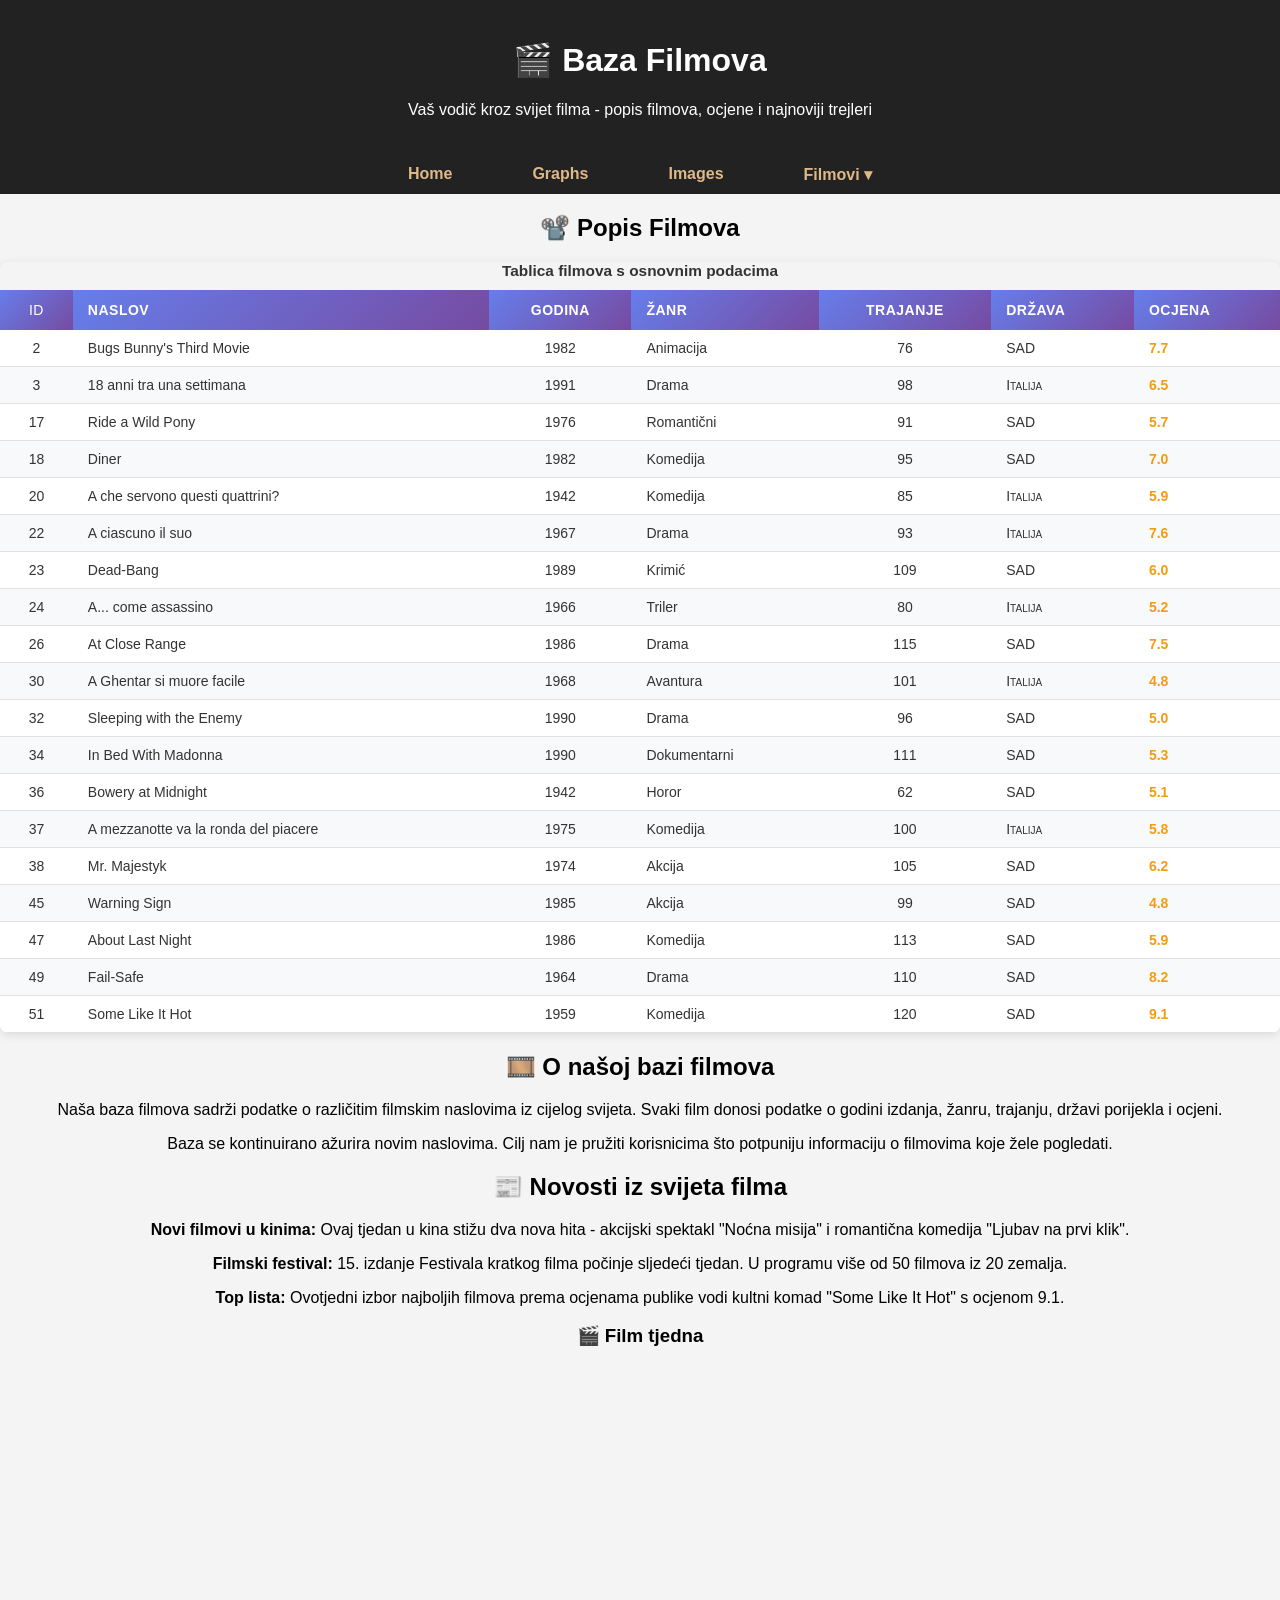
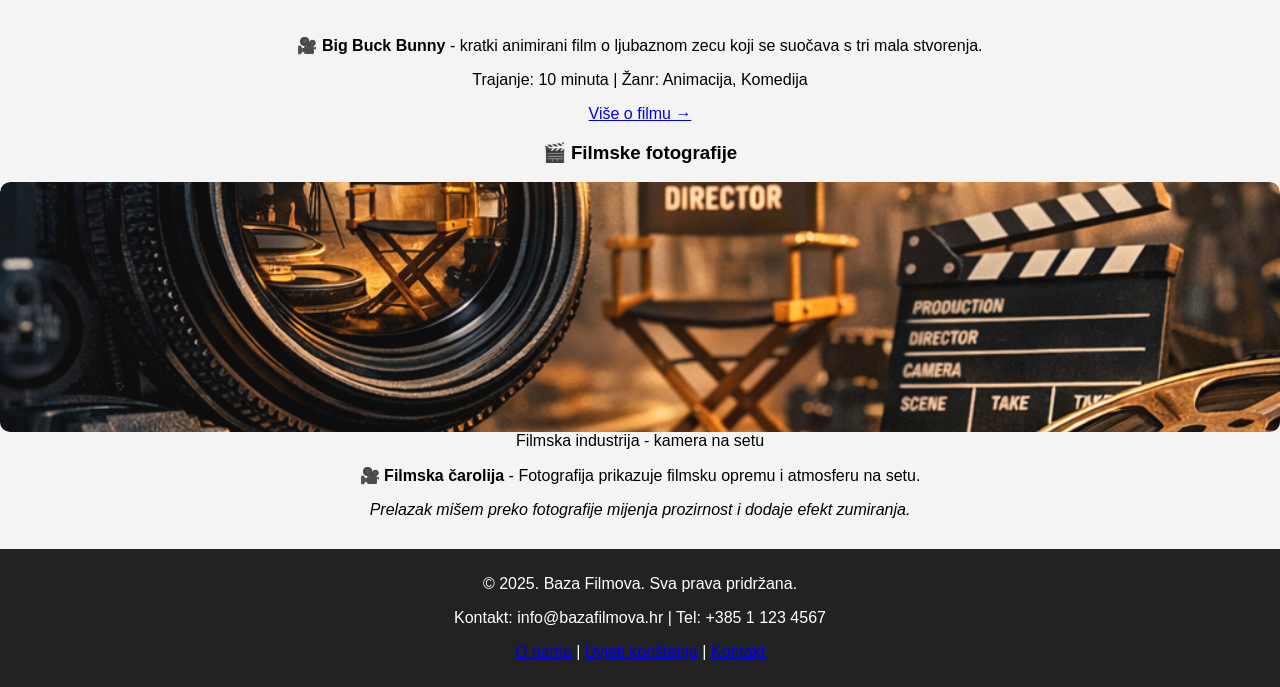
==== index.html @ add364a5 "Add files via upload" ====
<!DOCTYPE html>
<html lang="hr">
<head>
    <meta charset="UTF-8">
    <meta name="viewport" content="width=device-width, initial-scale=1.0">
    
    <!-- SEO: opis stranice za tražilice -->
    <meta name="description" content="Baza filmova - pregledajte popis filmova, najnovije trejlere i informacije o omiljenim naslovima. Ocjene, žanrovi i godina izdanja.">
    
    <!-- SEO: ključne riječi vezane uz filmove -->
    <meta name="keywords" content="filmovi, baza filmova, kino, trejleri, najbolji filmovi, ocjene filmova, filmska baza">
    
    <!-- SEO: autor stranice -->
    <meta name="author" content="Web Programiranje">
    
    <!-- SEO: robots - indeksiraj i prati linkove -->
    <meta name="robots" content="index, follow">
    
    <link rel="stylesheet" href="styles/style.css">
    <title>Baza Filmova | Popis i Trejleri</title>
</head>
<body>
    <header>
        <h1>🎬 Baza Filmova</h1>
        <p>Vaš vodič kroz svijet filma - popis filmova, ocjene i najnoviji trejleri</p>
    </header>

    <nav aria-label="Primarna navigacija">
        <ul class="nav-menu">
            <li><a href="index.html">Home</a></li>
			<li><a href="pages/grafikon.html">Graphs</a></li>
			<li><a href="pages/slike.html">Images</a></li>
            
            <!-- Padajući izbornik -->
            <li class="dropdown">
                <a href="#" class="dropdown-toggle">Filmovi ▾</a>
                <ul class="dropdown-menu">
                    <li><a href="#">Svi filmovi</a></li>
                    <li><a href="#">Akcija</a></li>
                    <li><a href="#">Komedija</a></li>
                    <li><a href="#">Drama</a></li>
                    <li><a href="#">Horor</a></li>
                    <li><a href="#">Animacija</a></li>
                </ul>
            </li>
        </ul>
    </nav>

    <main>
        <!-- Sekcija s popisom filmova -->
        <section aria-labelledby="filmovi">
            <h2 id="filmovi">📽️ Popis Filmova</h2>
            <div class="table-container">
                <table>
                    <caption>Tablica filmova s osnovnim podacima</caption>
                    <thead>
                        <tr>
                            <th>ID</th>
                            <th>Naslov</th>
                            <th>Godina</th>
                            <th>Žanr</th>
                            <th>Trajanje</th>
                            <th>Država</th>
                            <th>Ocjena</th>
                        </tr>
                    </thead>
                    <tbody>
                        <tr><td>2</td><td>Bugs Bunny's Third Movie</td><td>1982</td><td>Animacija</td><td>76</td><td>SAD</td><td>7.7</td></tr>
                        <tr><td>3</td><td>18 anni tra una settimana</td><td>1991</td><td>Drama</td><td>98</td><td>Italija</td><td>6.5</td></tr>
                        <tr><td>17</td><td>Ride a Wild Pony</td><td>1976</td><td>Romantični</td><td>91</td><td>SAD</td><td>5.7</td></tr>
                        <tr><td>18</td><td>Diner</td><td>1982</td><td>Komedija</td><td>95</td><td>SAD</td><td>7.0</td></tr>
                        <tr><td>20</td><td>A che servono questi quattrini?</td><td>1942</td><td>Komedija</td><td>85</td><td>Italija</td><td>5.9</td></tr>
                        <tr><td>22</td><td>A ciascuno il suo</td><td>1967</td><td>Drama</td><td>93</td><td>Italija</td><td>7.6</td></tr>
                        <tr><td>23</td><td>Dead-Bang</td><td>1989</td><td>Krimić</td><td>109</td><td>SAD</td><td>6.0</td></tr>
                        <tr><td>24</td><td>A... come assassino</td><td>1966</td><td>Triler</td><td>80</td><td>Italija</td><td>5.2</td></tr>
                        <tr><td>26</td><td>At Close Range</td><td>1986</td><td>Drama</td><td>115</td><td>SAD</td><td>7.5</td></tr>
                        <tr><td>30</td><td>A Ghentar si muore facile</td><td>1968</td><td>Avantura</td><td>101</td><td>Italija</td><td>4.8</td></tr>
                        <tr><td>32</td><td>Sleeping with the Enemy</td><td>1990</td><td>Drama</td><td>96</td><td>SAD</td><td>5.0</td></tr>
                        <tr><td>34</td><td>In Bed With Madonna</td><td>1990</td><td>Dokumentarni</td><td>111</td><td>SAD</td><td>5.3</td></tr>
                        <tr><td>36</td><td>Bowery at Midnight</td><td>1942</td><td>Horor</td><td>62</td><td>SAD</td><td>5.1</td></tr>
                        <tr><td>37</td><td>A mezzanotte va la ronda del piacere</td><td>1975</td><td>Komedija</td><td>100</td><td>Italija</td><td>5.8</td></tr>
                        <tr><td>38</td><td>Mr. Majestyk</td><td>1974</td><td>Akcija</td><td>105</td><td>SAD</td><td>6.2</td></tr>
                        <tr><td>45</td><td>Warning Sign</td><td>1985</td><td>Akcija</td><td>99</td><td>SAD</td><td>4.8</td></tr>
                        <tr><td>47</td><td>About Last Night</td><td>1986</td><td>Komedija</td><td>113</td><td>SAD</td><td>5.9</td></tr>
                        <tr><td>49</td><td>Fail-Safe</td><td>1964</td><td>Drama</td><td>110</td><td>SAD</td><td>8.2</td></tr>
                        <tr><td>51</td><td>Some Like It Hot</td><td>1959</td><td>Komedija</td><td>120</td><td>SAD</td><td>9.1</td></tr>
                    </tbody>
                </table>
            </div>
        </section>

        <!-- Glavna sekcija s opisom baze filmova -->
        <section aria-labelledby="glavna-sekcija">
            <h2 id="glavna-sekcija">🎞️ O našoj bazi filmova</h2>
            <p>Naša baza filmova sadrži podatke o različitim filmskim naslovima iz cijelog svijeta. Svaki film donosi podatke o godini izdanja, žanru, trajanju, državi porijekla i ocjeni.</p>
            <p>Baza se kontinuirano ažurira novim naslovima. Cilj nam je pružiti korisnicima što potpuniju informaciju o filmovima koje žele pogledati.</p>
        </section>

        <!-- Article s novostima iz svijeta filma -->
        <article aria-labelledby="vijesti">
            <h2 id="vijesti">📰 Novosti iz svijeta filma</h2>
            <p><strong>Novi filmovi u kinima:</strong> Ovaj tjedan u kina stižu dva nova hita - akcijski spektakl "Noćna misija" i romantična komedija "Ljubav na prvi klik".</p>
            <p><strong>Filmski festival:</strong> 15. izdanje Festivala kratkog filma počinje sljedeći tjedan. U programu više od 50 filmova iz 20 zemalja.</p>
            <p><strong>Top lista:</strong> Ovotjedni izbor najboljih filmova prema ocjenama publike vodi kultni komad "Some Like It Hot" s ocjenom 9.1.</p>
        </article>

        <!-- Aside s filmom tjedna -->
        <aside aria-label="Film tjedna">
            <h3>🎬 Film tjedna</h3>
            <div class="video-container">
                <iframe 
                    width="100%" 
                    height="250" 
                    src="https://www.youtube.com/embed/YE7VzlLtp-4" 
                    title="Big Buck Bunny - kratki animirani film" 
                    frameborder="0" 
                    allow="accelerometer; autoplay; clipboard-write; encrypted-media; gyroscope; picture-in-picture; web-share" 
                    referrerpolicy="strict-origin-when-cross-origin" 
                    allowfullscreen>
                </iframe>
            </div>
            <p><strong>🎥 Big Buck Bunny</strong> - kratki animirani film o ljubaznom zecu koji se suočava s tri mala stvorenja.</p>
            <p>Trajanje: 10 minuta | Žanr: Animacija, Komedija</p>
            <p><a href="#">Više o filmu →</a></p>
        </aside>
        <!-- Aside s fotografijama koje se mijenjaju ovisno o veličini ekrana -->
        <aside aria-label="Galerija filmova">
            <h3>🎬 Filmske fotografije</h3>
    
            <figure class="film-figure">
                <div class="film-image-container" 
                    role="img" 
                    aria-label="Filmska kamera i oprema"
                    aria-describedby="image-description"></div>
                <figcaption id="image-description">
                    Filmska industrija - kamera na setu
                </figcaption>
            </figure>
            
            <p><strong>🎥 Filmska čarolija</strong> - Fotografija prikazuje filmsku opremu i atmosferu na setu.</p>
            <p><em>Prelazak mišem preko fotografije mijenja prozirnost i dodaje efekt zumiranja.</em></p>
        </aside>
    </main>

    <footer>
        <p>&copy; 2025. Baza Filmova. Sva prava pridržana.</p>
        <p>Kontakt: info@bazafilmova.hr | Tel: +385 1 123 4567</p>
        <p><a href="#">O nama</a> | <a href="#">Uvjeti korištenja</a> | <a href="#">Kontakt</a></p>
    </footer>
</body>
</html>
---- styles/style.css ----
/* Opći stilovi */
body {
    font-family: Arial, sans-serif;
    margin: 0;
    padding: 0;
    background-color: #f4f4f4;
    text-align: center;
}

/* Header i navigacija */
header {
    background: #222;
    color: white;
    padding: 20px;
}

.nav-menu {
    display: flex;
    justify-content: center;
    list-style: none;
    padding: 0;
    margin: 0;
}

.nav-menu li {
    margin: 0 15px;
}

.nav-menu a {
    text-decoration: none;
    color: white;
    font-weight: bold;
}

/* Sekcije */
.content {
    padding: 40px;
    max-width: 900px;
    margin: auto;
    background: white;
    margin-top: 20px;
    border-radius: 10px;
    box-shadow: 0px 4px 6px rgba(0, 0, 0, 0.1);
}

/* Flexbox za podatke */
.data-container {
    display: flex;
    justify-content: space-around;
    align-items: center;
    flex-wrap: wrap;
    margin-top: 20px;
}

/* Kružni grafikon - CSS samo */
.pie-chart {
    width: 150px;
    height: 150px;
    border-radius: 50%;
    background: conic-gradient(
        #3498db 0% 40%,  /* Industrija */
        #2ecc71 40% 75%,  /* Kućanstva */
        #f1c40f 75% 100%  /* Transport */
    );
    margin: 0 auto;
}

/* Flexbox analiza sekcija */
.analysis-flex {
    display: flex;
    justify-content: space-around;
    flex-wrap: nowrap; /* wrap */
    gap: 20px;
    margin-top: 20px;
}

.analysis-box {
    background: #e3e3e3;
    padding: 20px;
    border-radius: 8px;
    box-shadow: 0px 2px 4px rgba(0, 0, 0, 0.1);
    flex: 1;
    min-width: 250px;
    max-width: 300px;
}

/* Flexbox za kontakt formu */
.form-flex {
    display: flex;
    flex-direction: column;
    gap: 10px;
    align-items: center;
}

input, button {
    width: 80%;
    padding: 10px;
    border: 1px solid #ccc;
    border-radius: 5px;
}

button {
    background-color: #3498db;
    color: white;
    border: none;
    cursor: pointer;
    width: 50%;
}

button:hover {
    background-color: #2980b9;
}

/* Footer */
footer {
    margin-top: 30px;
    padding: 10px;
    background: #222;
    color: white;
}

/* Responzivnost */
@media (max-width: 768px) {
    .data-container {
        flex-direction: column;
        align-items: center;
    }

    .analysis-flex {
        flex-direction: column;
        align-items: center;
    }

    .nav-menu {
        flex-direction: column;
        text-align: center;
    }

    .form-flex input, .form-flex button {
        width: 100%;
    }
}

/* ==================== STILOVI ZA TABLICU ==================== */

/* Kontejner za tablicu - omogućuje horizontalni scroll na mobitelima */
.table-container {
    overflow-x: auto;
    margin: 20px 0;
    border-radius: 8px;
    box-shadow: 0 2px 10px rgba(0, 0, 0, 0.1);
}

/* Glavni stil za tablicu */
table {
    width: 100%;
    border-collapse: collapse;
    font-size: 14px;
    background-color: white;
    border-radius: 8px;
    overflow: hidden;
}

/* Stil za zaglavlje tablice */
th {
    background: linear-gradient(135deg, #667eea 0%, #764ba2 100%);
    color: white;
    padding: 12px 15px;
    text-align: left;
    font-weight: 600;
    font-size: 14px;
    text-transform: uppercase;
    letter-spacing: 0.5px;
}

/* Stil za ćelije tablice */
td {
    padding: 10px 15px;
    text-align: left;
    border-bottom: 1px solid #e0e0e0;
    color: #333;
}

/* Naizmjenično bojenje redova - poboljšava čitljivost */
tr:nth-child(even) {
    background-color: #f8f9fa;
}

/* Efekt pri prelasku mišem preko reda */
tr:hover {
    background-color: #e3f2fd;
    transition: background-color 0.3s ease;
}

/* Stil za naslov tablice (caption) */
caption {
    font-size: 1.1em;
    font-weight: bold;
    margin-bottom: 10px;
    text-align: center;
    color: #333;
    caption-side: top;
}

/* Posebni stil za ocjene */
td:last-child {
    font-weight: bold;
    color: #f39c12;
}

/* Stil za ID kolonu - centriranje */
td:first-child,
th:first-child {
    text-align: center;
    font-weight: 500;
}

/* Stil za godinu - centriranje */
td:nth-child(3),
th:nth-child(3) {
    text-align: center;
}

/* Stil za trajanje - centriranje */
td:nth-child(5),
th:nth-child(5) {
    text-align: center;
}

/* Stil za državu - mala slova s kapom */
td:nth-child(6) {
    font-variant: small-caps;
}

/* Responzivni stil za tablicu na malim ekranima */
@media (max-width: 768px) {
    .table-container {
        margin: 10px 0;
    }
    
    table {
        font-size: 12px;
    }
    
    th, td {
        padding: 8px 10px;
    }
}

/* Stil za figure i sliku */
.film-figure {
    margin: 0;
    padding: 0;
    overflow: hidden;
    border-radius: 10px;
}

.film-image-container {
    width: 100%;
    height: 250px;
    background-size: cover;
    background-position: center;
    background-repeat: no-repeat;
    transition: all 0.4s ease-in-out;
    opacity: 0.95;
    border-radius: 10px;
}

/* Efekt pri prelasku mišem */
.film-image-container:hover {
    opacity: 1;
    transform: scale(1.03);
    box-shadow: 0 8px 25px rgba(0, 0, 0, 0.3);
    cursor: pointer;
}

/* Desktop verzija (širina >= 769px) */
@media (min-width: 769px) {
    .film-image-container {
        background-image: url('images/filmska_industrija_desktop.png');
    }
}

/* Mobile verzija (širina <= 768px) */
@media (max-width: 768px) {
    .film-image-container {
        background-image: url('images/filmska_industrija_mobile.png');
    }
}

/* Za pristupačnost - fokus */
.film-image-container:focus {
    outline: 2px solid #667eea;
    outline-offset: 2px;
}

/* Stilovi za padajući izbornik */
.nav-menu {
    list-style: none;
    background-color: #222;

    margin: 0;
    padding: 0;
    display: flex;
    justify-content: center;
    gap: 20px;
}

.nav-menu li {
    position: relative;
}

.nav-menu a {
    text-decoration: none;
    color: burlywood;
    font-weight: bold;
    padding: 10px 15px;
    display: block;
    transition: all 0.3s ease;
}

.nav-menu > li > a:hover {
    background-color: #555;
    border-radius: 5px;
}

/* Padajući izbornik - početno skriven */
.dropdown-menu {
    position: absolute;
    top: 100%;
    left: 0;
    background: #333;
    list-style: none;
    margin: 0;
    padding: 0;
    min-width: 180px;
    border-radius: 5px;
    opacity: 0;
    visibility: hidden;
    transform: translateY(-10px);
    transition: all 0.3s ease;
    z-index: 100;
    box-shadow: 0 5px 15px rgba(0, 0, 0, 0.3);
}

.dropdown-menu li {
    margin: 0;
}

.dropdown-menu a {
    padding: 10px 15px;
    color: white;
    white-space: nowrap;
}

.dropdown-menu a:hover {
    background-color: #555;
}

/* Prikaz padajućeg izbornika na hover */
.dropdown:hover .dropdown-menu {
    opacity: 1;
    visibility: visible;
    transform: translateY(0);
}

/* Responzivnost za mobile */
@media (max-width: 768px) {
    .nav-menu {
        flex-direction: column;
        align-items: center;
        gap: 10px;
    }
    
    .dropdown-menu {
        position: static;
        opacity: 1;
        visibility: visible;
        transform: none;
        background: #444;
        margin-top: 5px;
        display: none;
    }
    
    /* Na mobitelu - klikom se otvara (hover ne radi na touch) */
    .dropdown:focus-within .dropdown-menu,
    .dropdown.active .dropdown-menu {
        display: block;
    }
    
    .dropdown-menu a {
        padding-left: 30px;
    }
}

/* Stil za figure i sliku */
.film-figure {
    margin: 0;
    padding: 0;
    overflow: hidden;
    border-radius: 10px;
}

.film-image-container {
    width: 100%;
    height: 250px;
    background-size: cover;
    background-position: center;
    background-repeat: no-repeat;
    transition: all 0.4s ease-in-out;
    opacity: 0.95;
    border-radius: 10px;
}

/* Efekt pri prelasku mišem */
.film-image-container:hover {
    opacity: 1;
    transform: scale(1.03);
    box-shadow: 0 8px 25px rgba(0, 0, 0, 0.3);
    cursor: pointer;
}

/* Desktop verzija (širina >= 769px) */
@media (min-width: 769px) {
    .film-image-container {
        background-image: url('../images/filmska_industrija_desktop.png');
    }
}

/* Mobile verzija (širina <= 768px) */
@media (max-width: 768px) {
    .film-image-container {
        background-image: url('../images/filmska_industrija_mobile.png');
    }
}

/* Za pristupačnost - fokus */
.film-image-container:focus {
    outline: 2px solid #667eea;
    outline-offset: 2px;
}
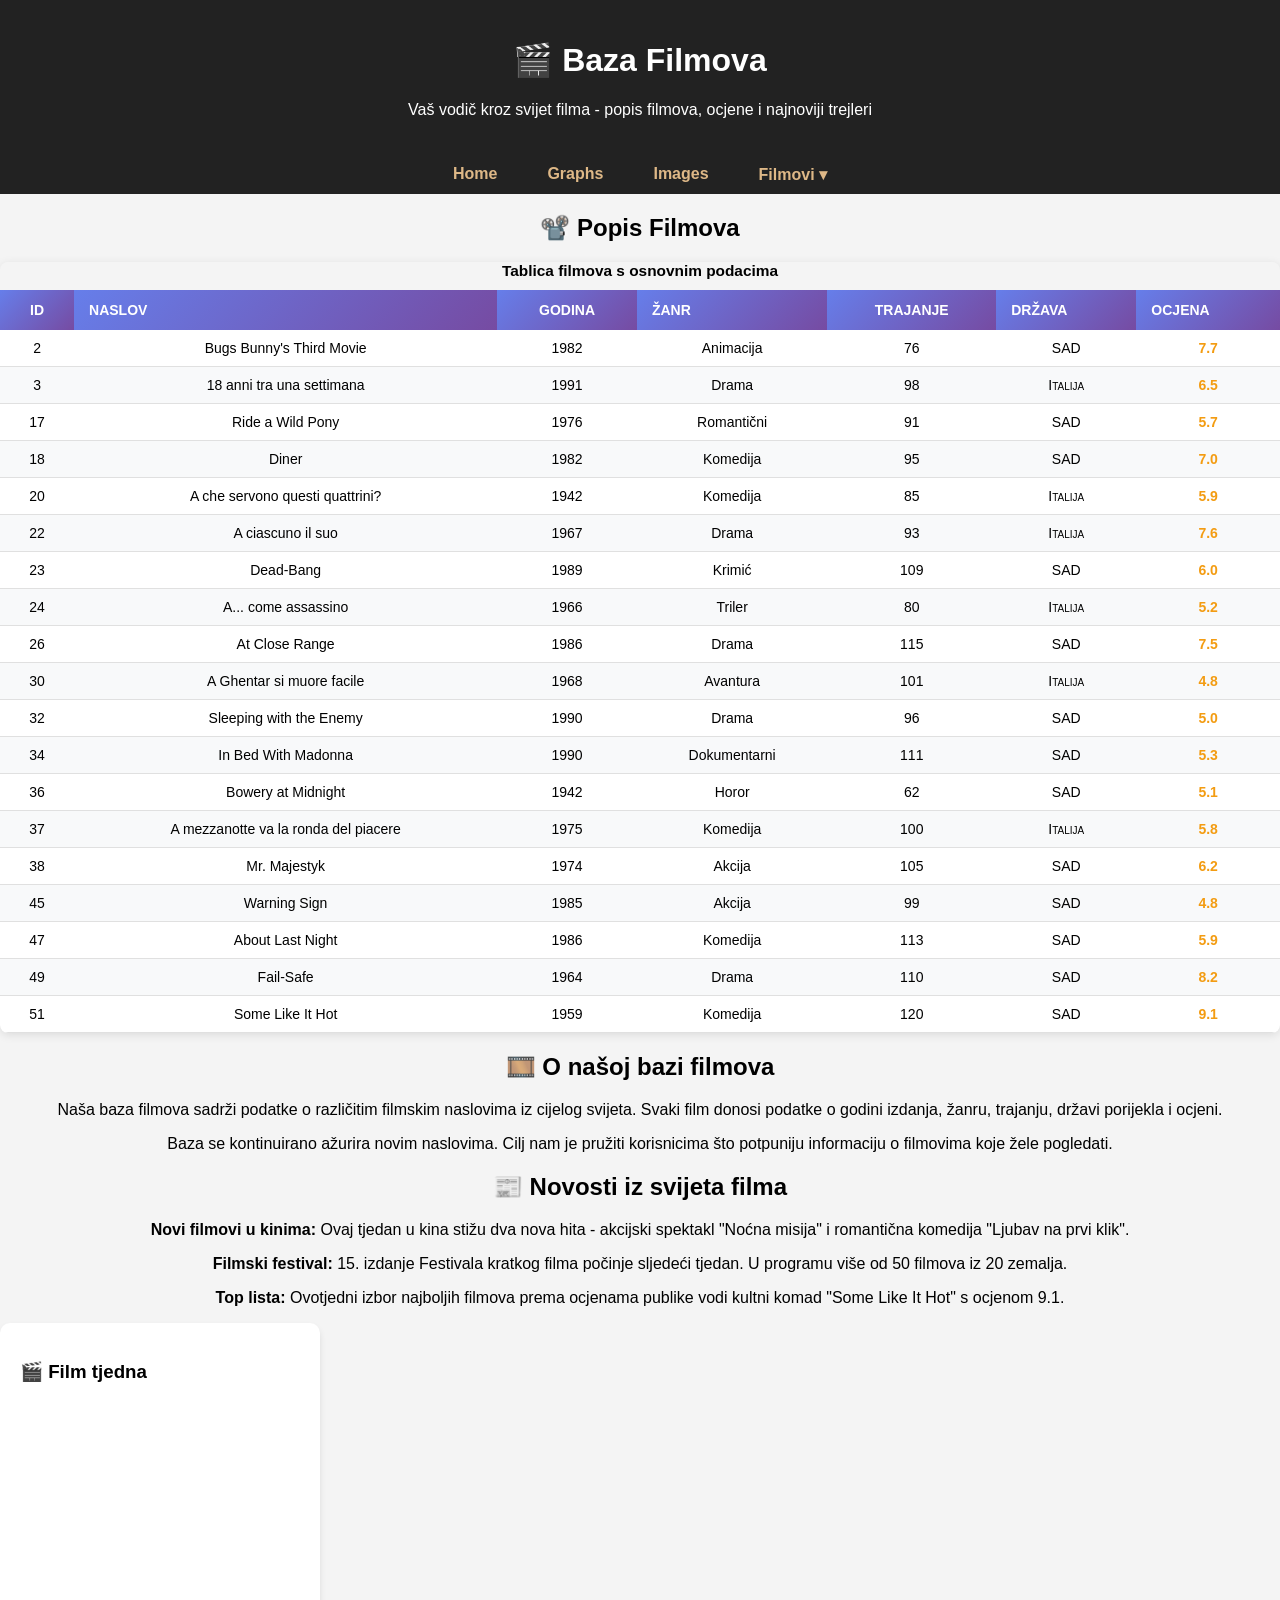
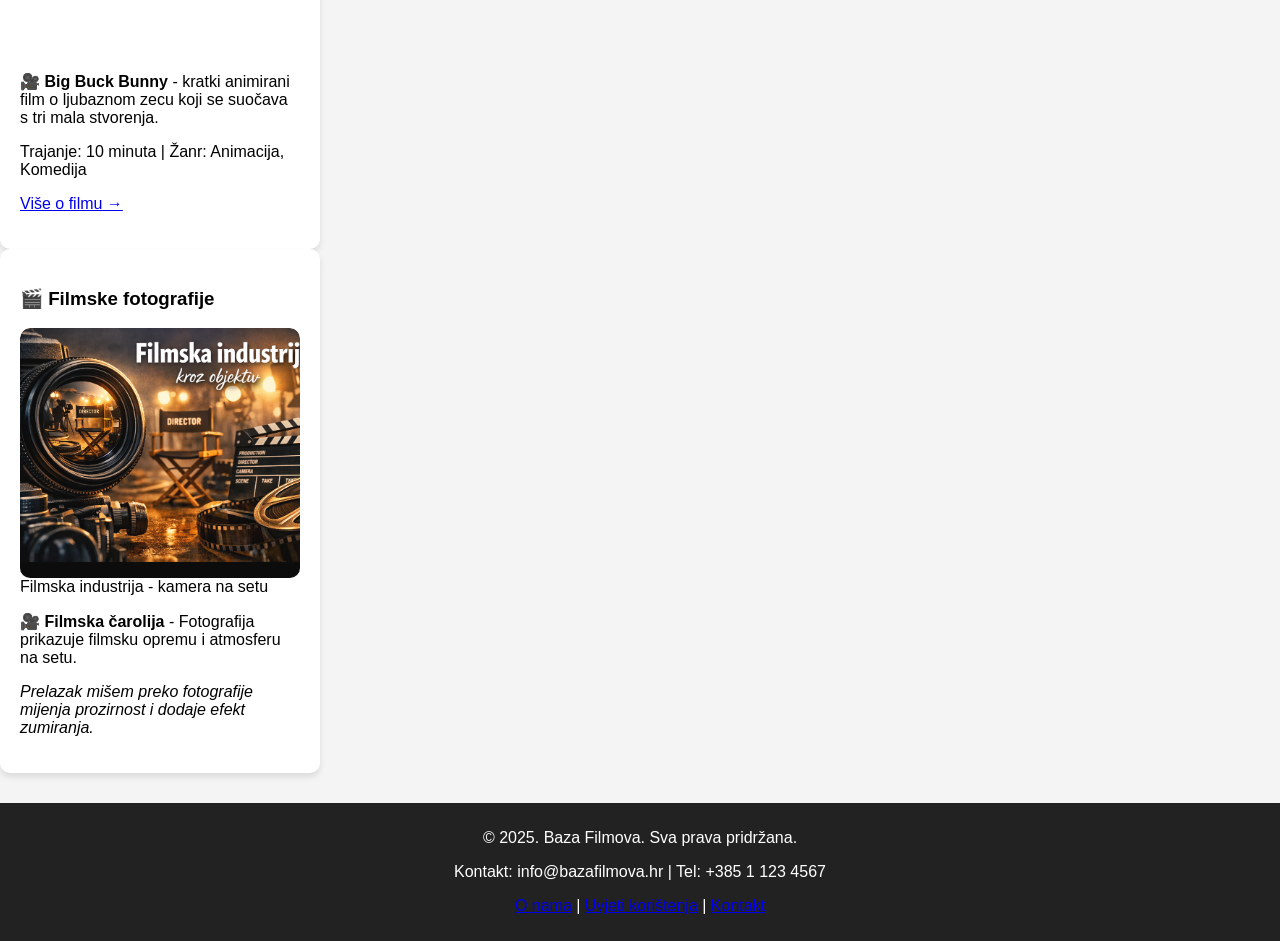
==== commit 5fb8f317: "Update index.html" ====
--- a/index.html
+++ b/index.html
@@ -104,42 +104,44 @@
             <p><strong>Top lista:</strong> Ovotjedni izbor najboljih filmova prema ocjenama publike vodi kultni komad "Some Like It Hot" s ocjenom 9.1.</p>
         </article>
 
-        <!-- Aside s filmom tjedna -->
-        <aside aria-label="Film tjedna">
-            <h3>🎬 Film tjedna</h3>
-            <div class="video-container">
-                <iframe 
-                    width="100%" 
-                    height="250" 
-                    src="https://www.youtube.com/embed/YE7VzlLtp-4" 
-                    title="Big Buck Bunny - kratki animirani film" 
-                    frameborder="0" 
-                    allow="accelerometer; autoplay; clipboard-write; encrypted-media; gyroscope; picture-in-picture; web-share" 
-                    referrerpolicy="strict-origin-when-cross-origin" 
-                    allowfullscreen>
-                </iframe>
-            </div>
-            <p><strong>🎥 Big Buck Bunny</strong> - kratki animirani film o ljubaznom zecu koji se suočava s tri mala stvorenja.</p>
-            <p>Trajanje: 10 minuta | Žanr: Animacija, Komedija</p>
-            <p><a href="#">Više o filmu →</a></p>
+			<div class="sidebars">
+		        <!-- Aside s filmom tjedna -->
+		        <aside aria-label="Film tjedna">
+		            <h3>🎬 Film tjedna</h3>
+		            <div class="video-container">
+		                <iframe 
+		                    width="100%" 
+		                    height="250" 
+		                    src="https://www.youtube.com/embed/YE7VzlLtp-4" 
+		                    title="Big Buck Bunny - kratki animirani film" 
+		                    frameborder="0" 
+		                    allow="accelerometer; autoplay; clipboard-write; encrypted-media; gyroscope; picture-in-picture; web-share" 
+		                    referrerpolicy="strict-origin-when-cross-origin" 
+		                    allowfullscreen>
+		                </iframe>
+		            </div>
+		            <p><strong>🎥 Big Buck Bunny</strong> - kratki animirani film o ljubaznom zecu koji se suočava s tri mala stvorenja.</p>
+		            <p>Trajanje: 10 minuta | Žanr: Animacija, Komedija</p>
+		            <p><a href="#">Više o filmu →</a></p>
+		        </aside>
+		        <!-- Aside s fotografijama koje se mijenjaju ovisno o veličini ekrana -->
+		        <aside aria-label="Galerija filmova">
+		            <h3>🎬 Filmske fotografije</h3>
+		    
+		            <figure class="film-figure">
+		                <div class="film-image-container" 
+		                    role="img" 
+		                    aria-label="Filmska kamera i oprema"
+		                    aria-describedby="image-description"></div>
+		                <figcaption id="image-description">
+		                    Filmska industrija - kamera na setu
+		                </figcaption>
+		            </figure>
+		            
+		            <p><strong>🎥 Filmska čarolija</strong> - Fotografija prikazuje filmsku opremu i atmosferu na setu.</p>
+		            <p><em>Prelazak mišem preko fotografije mijenja prozirnost i dodaje efekt zumiranja.</em></p>
         </aside>
-        <!-- Aside s fotografijama koje se mijenjaju ovisno o veličini ekrana -->
-        <aside aria-label="Galerija filmova">
-            <h3>🎬 Filmske fotografije</h3>
-    
-            <figure class="film-figure">
-                <div class="film-image-container" 
-                    role="img" 
-                    aria-label="Filmska kamera i oprema"
-                    aria-describedby="image-description"></div>
-                <figcaption id="image-description">
-                    Filmska industrija - kamera na setu
-                </figcaption>
-            </figure>
-            
-            <p><strong>🎥 Filmska čarolija</strong> - Fotografija prikazuje filmsku opremu i atmosferu na setu.</p>
-            <p><em>Prelazak mišem preko fotografije mijenja prozirnost i dodaje efekt zumiranja.</em></p>
-        </aside>
+			</div>
     </main>
 
     <footer>
@@ -148,4 +150,4 @@
         <p><a href="#">O nama</a> | <a href="#">Uvjeti korištenja</a> | <a href="#">Kontakt</a></p>
     </footer>
 </body>
-</html>+</html>
--- a/styles/style.css
+++ b/styles/style.css
@@ -15,290 +15,8 @@
 }
 
 .nav-menu {
-    display: flex;
-    justify-content: center;
-    list-style: none;
-    padding: 0;
-    margin: 0;
-}
-
-.nav-menu li {
-    margin: 0 15px;
-}
-
-.nav-menu a {
-    text-decoration: none;
-    color: white;
-    font-weight: bold;
-}
-
-/* Sekcije */
-.content {
-    padding: 40px;
-    max-width: 900px;
-    margin: auto;
-    background: white;
-    margin-top: 20px;
-    border-radius: 10px;
-    box-shadow: 0px 4px 6px rgba(0, 0, 0, 0.1);
-}
-
-/* Flexbox za podatke */
-.data-container {
-    display: flex;
-    justify-content: space-around;
-    align-items: center;
-    flex-wrap: wrap;
-    margin-top: 20px;
-}
-
-/* Kružni grafikon - CSS samo */
-.pie-chart {
-    width: 150px;
-    height: 150px;
-    border-radius: 50%;
-    background: conic-gradient(
-        #3498db 0% 40%,  /* Industrija */
-        #2ecc71 40% 75%,  /* Kućanstva */
-        #f1c40f 75% 100%  /* Transport */
-    );
-    margin: 0 auto;
-}
-
-/* Flexbox analiza sekcija */
-.analysis-flex {
-    display: flex;
-    justify-content: space-around;
-    flex-wrap: nowrap; /* wrap */
-    gap: 20px;
-    margin-top: 20px;
-}
-
-.analysis-box {
-    background: #e3e3e3;
-    padding: 20px;
-    border-radius: 8px;
-    box-shadow: 0px 2px 4px rgba(0, 0, 0, 0.1);
-    flex: 1;
-    min-width: 250px;
-    max-width: 300px;
-}
-
-/* Flexbox za kontakt formu */
-.form-flex {
-    display: flex;
-    flex-direction: column;
-    gap: 10px;
-    align-items: center;
-}
-
-input, button {
-    width: 80%;
-    padding: 10px;
-    border: 1px solid #ccc;
-    border-radius: 5px;
-}
-
-button {
-    background-color: #3498db;
-    color: white;
-    border: none;
-    cursor: pointer;
-    width: 50%;
-}
-
-button:hover {
-    background-color: #2980b9;
-}
-
-/* Footer */
-footer {
-    margin-top: 30px;
-    padding: 10px;
-    background: #222;
-    color: white;
-}
-
-/* Responzivnost */
-@media (max-width: 768px) {
-    .data-container {
-        flex-direction: column;
-        align-items: center;
-    }
-
-    .analysis-flex {
-        flex-direction: column;
-        align-items: center;
-    }
-
-    .nav-menu {
-        flex-direction: column;
-        text-align: center;
-    }
-
-    .form-flex input, .form-flex button {
-        width: 100%;
-    }
-}
-
-/* ==================== STILOVI ZA TABLICU ==================== */
-
-/* Kontejner za tablicu - omogućuje horizontalni scroll na mobitelima */
-.table-container {
-    overflow-x: auto;
-    margin: 20px 0;
-    border-radius: 8px;
-    box-shadow: 0 2px 10px rgba(0, 0, 0, 0.1);
-}
-
-/* Glavni stil za tablicu */
-table {
-    width: 100%;
-    border-collapse: collapse;
-    font-size: 14px;
-    background-color: white;
-    border-radius: 8px;
-    overflow: hidden;
-}
-
-/* Stil za zaglavlje tablice */
-th {
-    background: linear-gradient(135deg, #667eea 0%, #764ba2 100%);
-    color: white;
-    padding: 12px 15px;
-    text-align: left;
-    font-weight: 600;
-    font-size: 14px;
-    text-transform: uppercase;
-    letter-spacing: 0.5px;
-}
-
-/* Stil za ćelije tablice */
-td {
-    padding: 10px 15px;
-    text-align: left;
-    border-bottom: 1px solid #e0e0e0;
-    color: #333;
-}
-
-/* Naizmjenično bojenje redova - poboljšava čitljivost */
-tr:nth-child(even) {
-    background-color: #f8f9fa;
-}
-
-/* Efekt pri prelasku mišem preko reda */
-tr:hover {
-    background-color: #e3f2fd;
-    transition: background-color 0.3s ease;
-}
-
-/* Stil za naslov tablice (caption) */
-caption {
-    font-size: 1.1em;
-    font-weight: bold;
-    margin-bottom: 10px;
-    text-align: center;
-    color: #333;
-    caption-side: top;
-}
-
-/* Posebni stil za ocjene */
-td:last-child {
-    font-weight: bold;
-    color: #f39c12;
-}
-
-/* Stil za ID kolonu - centriranje */
-td:first-child,
-th:first-child {
-    text-align: center;
-    font-weight: 500;
-}
-
-/* Stil za godinu - centriranje */
-td:nth-child(3),
-th:nth-child(3) {
-    text-align: center;
-}
-
-/* Stil za trajanje - centriranje */
-td:nth-child(5),
-th:nth-child(5) {
-    text-align: center;
-}
-
-/* Stil za državu - mala slova s kapom */
-td:nth-child(6) {
-    font-variant: small-caps;
-}
-
-/* Responzivni stil za tablicu na malim ekranima */
-@media (max-width: 768px) {
-    .table-container {
-        margin: 10px 0;
-    }
-    
-    table {
-        font-size: 12px;
-    }
-    
-    th, td {
-        padding: 8px 10px;
-    }
-}
-
-/* Stil za figure i sliku */
-.film-figure {
-    margin: 0;
-    padding: 0;
-    overflow: hidden;
-    border-radius: 10px;
-}
-
-.film-image-container {
-    width: 100%;
-    height: 250px;
-    background-size: cover;
-    background-position: center;
-    background-repeat: no-repeat;
-    transition: all 0.4s ease-in-out;
-    opacity: 0.95;
-    border-radius: 10px;
-}
-
-/* Efekt pri prelasku mišem */
-.film-image-container:hover {
-    opacity: 1;
-    transform: scale(1.03);
-    box-shadow: 0 8px 25px rgba(0, 0, 0, 0.3);
-    cursor: pointer;
-}
-
-/* Desktop verzija (širina >= 769px) */
-@media (min-width: 769px) {
-    .film-image-container {
-        background-image: url('images/filmska_industrija_desktop.png');
-    }
-}
-
-/* Mobile verzija (širina <= 768px) */
-@media (max-width: 768px) {
-    .film-image-container {
-        background-image: url('images/filmska_industrija_mobile.png');
-    }
-}
-
-/* Za pristupačnost - fokus */
-.film-image-container:focus {
-    outline: 2px solid #667eea;
-    outline-offset: 2px;
-}
-
-/* Stilovi za padajući izbornik */
-.nav-menu {
     list-style: none;
     background-color: #222;
-
     margin: 0;
     padding: 0;
     display: flex;
@@ -324,7 +42,7 @@
     border-radius: 5px;
 }
 
-/* Padajući izbornik - početno skriven */
+/* Padajući izbornik */
 .dropdown-menu {
     position: absolute;
     top: 100%;
@@ -343,10 +61,6 @@
     box-shadow: 0 5px 15px rgba(0, 0, 0, 0.3);
 }
 
-.dropdown-menu li {
-    margin: 0;
-}
-
 .dropdown-menu a {
     padding: 10px 15px;
     color: white;
@@ -357,21 +71,249 @@
     background-color: #555;
 }
 
-/* Prikaz padajućeg izbornika na hover */
 .dropdown:hover .dropdown-menu {
     opacity: 1;
     visibility: visible;
     transform: translateY(0);
 }
 
-/* Responzivnost za mobile */
+/* Glavni sadržaj */
+.content {
+    padding: 40px;
+    max-width: 900px;
+    margin: auto;
+    background: white;
+    margin-top: 20px;
+    border-radius: 10px;
+    box-shadow: 0px 4px 6px rgba(0, 0, 0, 0.1);
+}
+
+/* Flex layout za sadržaj + aside */
+.page-layout {
+    display: flex;
+    justify-content: center;
+    align-items: flex-start;
+    gap: 30px;
+    margin-top: 30px;
+}
+
+/* Aside stilovi */
+aside {
+    background: white;
+    padding: 20px;
+    width: 280px;
+    border-radius: 10px;
+    box-shadow: 0px 4px 6px rgba(0, 0, 0, 0.1);
+    text-align: left;
+}
+
+/* Video container */
+.video-container iframe {
+    border-radius: 10px;
+}
+
+/* Flexbox za podatke */
+.data-container {
+    display: flex;
+    justify-content: space-around;
+    align-items: center;
+    flex-wrap: wrap;
+    margin-top: 20px;
+}
+
+/* Kružni grafikon */
+.pie-chart {
+    width: 150px;
+    height: 150px;
+    border-radius: 50%;
+    background: conic-gradient(
+        #3498db 0% 40%,
+        #2ecc71 40% 75%,
+        #f1c40f 75% 100%
+    );
+    margin: 0 auto;
+}
+
+/* Analiza sekcija */
+.analysis-flex {
+    display: flex;
+    justify-content: space-around;
+    flex-wrap: nowrap;
+    gap: 20px;
+    margin-top: 20px;
+}
+
+.analysis-box {
+    background: #e3e3e3;
+    padding: 20px;
+    border-radius: 8px;
+    box-shadow: 0px 2px 4px rgba(0, 0, 0, 0.1);
+    flex: 1;
+    min-width: 250px;
+    max-width: 300px;
+}
+
+/* Kontakt forma */
+.form-flex {
+    display: flex;
+    flex-direction: column;
+    gap: 10px;
+    align-items: center;
+}
+
+input, button {
+    width: 80%;
+    padding: 10px;
+    border: 1px solid #ccc;
+    border-radius: 5px;
+}
+
+button {
+    background-color: #3498db;
+    color: white;
+    border: none;
+    cursor: pointer;
+    width: 50%;
+}
+
+button:hover {
+    background-color: #2980b9;
+}
+
+/* Footer */
+footer {
+    margin-top: 30px;
+    padding: 10px;
+    background: #222;
+    color: white;
+}
+
+/* ==================== TABLICA ==================== */
+
+.table-container {
+    overflow-x: auto;
+    margin: 20px 0;
+    border-radius: 8px;
+    box-shadow: 0 2px 10px rgba(0, 0, 0, 0.1);
+}
+
+table {
+    width: 100%;
+    border-collapse: collapse;
+    font-size: 14px;
+    background-color: white;
+    border-radius: 8px;
+    overflow: hidden;
+}
+
+th {
+    background: linear-gradient(135deg, #667eea 0%, #764ba2 100%);
+    color: white;
+    padding: 12px 15px;
+    text-align: left;
+    font-weight: 600;
+    text-transform: uppercase;
+}
+
+td {
+    padding: 10px 15px;
+    border-bottom: 1px solid #e0e0e0;
+}
+
+tr:nth-child(even) {
+    background-color: #f8f9fa;
+}
+
+tr:hover {
+    background-color: #e3f2fd;
+    transition: background-color 0.3s ease;
+}
+
+caption {
+    font-size: 1.1em;
+    font-weight: bold;
+    margin-bottom: 10px;
+    text-align: center;
+}
+
+td:last-child {
+    font-weight: bold;
+    color: #f39c12;
+}
+
+td:first-child,
+th:first-child {
+    text-align: center;
+}
+
+td:nth-child(3),
+th:nth-child(3),
+td:nth-child(5),
+th:nth-child(5) {
+    text-align: center;
+}
+
+td:nth-child(6) {
+    font-variant: small-caps;
+}
+
+/* ==================== SLIKE ==================== */
+
+.film-figure {
+    margin: 0;
+    padding: 0;
+    overflow: hidden;
+    border-radius: 10px;
+}
+
+.film-image-container {
+    width: 100%;
+    height: 250px;
+    background-size: cover;
+    background-position: center;
+    transition: all 0.4s ease-in-out;
+    opacity: 0.95;
+    border-radius: 10px;
+}
+
+.film-image-container:hover {
+    opacity: 1;
+    transform: scale(1.03);
+    box-shadow: 0 8px 25px rgba(0, 0, 0, 0.3);
+    cursor: pointer;
+}
+
+/* Desktop slika */
+@media (min-width: 769px) {
+    .film-image-container {
+        background-image: url('../images/filmska_industrija_desktop.png');
+    }
+}
+
+/* Mobile slika */
 @media (max-width: 768px) {
+    .film-image-container {
+        background-image: url('../images/filmska_industrija_mobile.png');
+    }
+}
+
+/* Fokus pristupačnost */
+.film-image-container:focus {
+    outline: 2px solid #667eea;
+    outline-offset: 2px;
+}
+
+/* ==================== RESPONZIVNOST ==================== */
+
+@media (max-width: 768px) {
+
+    /* Navigacija */
     .nav-menu {
         flex-direction: column;
         align-items: center;
         gap: 10px;
     }
-    
+
     .dropdown-menu {
         position: static;
         opacity: 1;
@@ -381,61 +323,33 @@
         margin-top: 5px;
         display: none;
     }
-    
-    /* Na mobitelu - klikom se otvara (hover ne radi na touch) */
+
     .dropdown:focus-within .dropdown-menu,
     .dropdown.active .dropdown-menu {
         display: block;
     }
-    
+
     .dropdown-menu a {
         padding-left: 30px;
     }
-}
-
-/* Stil za figure i sliku */
-.film-figure {
-    margin: 0;
-    padding: 0;
-    overflow: hidden;
-    border-radius: 10px;
-}
-
-.film-image-container {
-    width: 100%;
-    height: 250px;
-    background-size: cover;
-    background-position: center;
-    background-repeat: no-repeat;
-    transition: all 0.4s ease-in-out;
-    opacity: 0.95;
-    border-radius: 10px;
-}
-
-/* Efekt pri prelasku mišem */
-.film-image-container:hover {
-    opacity: 1;
-    transform: scale(1.03);
-    box-shadow: 0 8px 25px rgba(0, 0, 0, 0.3);
-    cursor: pointer;
-}
-
-/* Desktop verzija (širina >= 769px) */
-@media (min-width: 769px) {
-    .film-image-container {
-        background-image: url('../images/filmska_industrija_desktop.png');
-    }
-}
-
-/* Mobile verzija (širina <= 768px) */
-@media (max-width: 768px) {
-    .film-image-container {
-        background-image: url('../images/filmska_industrija_mobile.png');
-    }
-}
-
-/* Za pristupačnost - fokus */
-.film-image-container:focus {
-    outline: 2px solid #667eea;
-    outline-offset: 2px;
-}+
+    /* Tablica */
+    table {
+        font-size: 12px;
+    }
+
+    th, td {
+        padding: 8px 10px;
+    }
+
+    /* ASIDE ispod sadržaja */
+    .page-layout {
+        flex-direction: column;
+        align-items: center;
+    }
+
+    aside {
+        width: 100%;
+        max-width: 500px;
+    }
+}
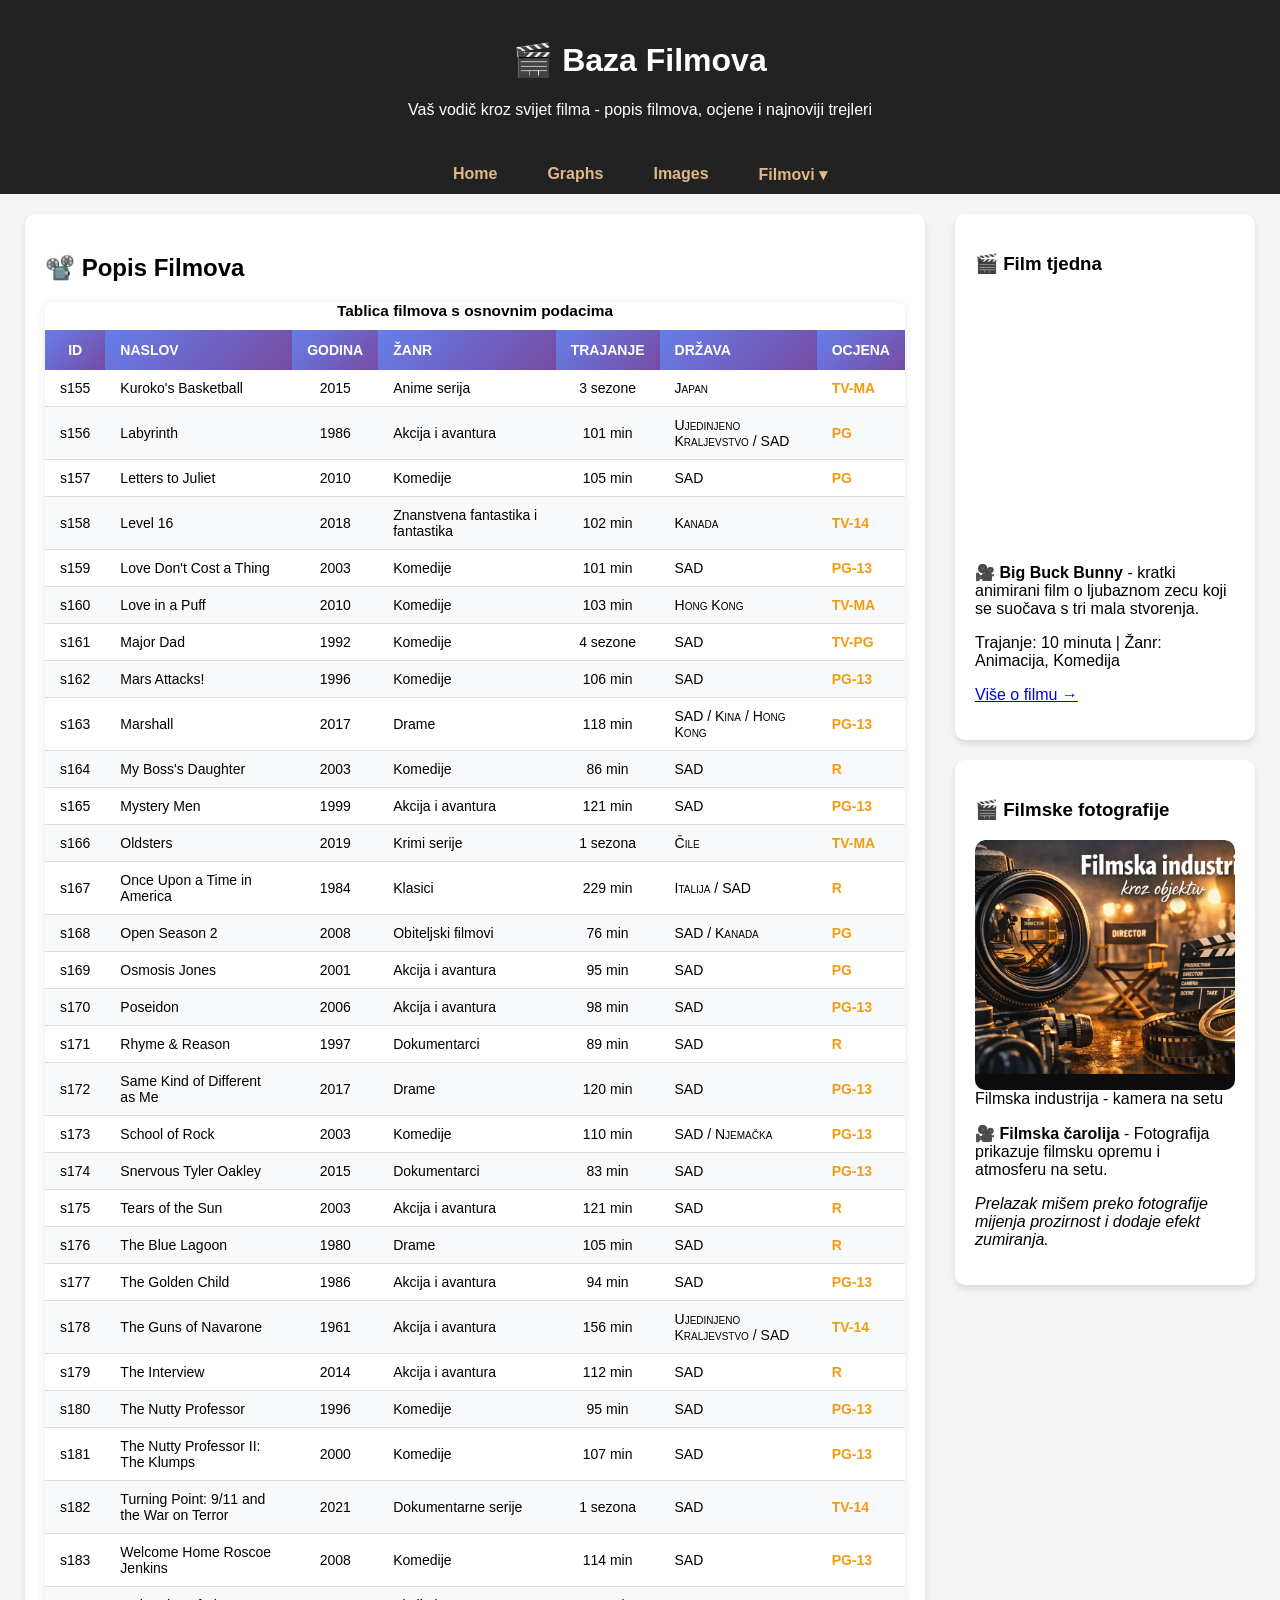
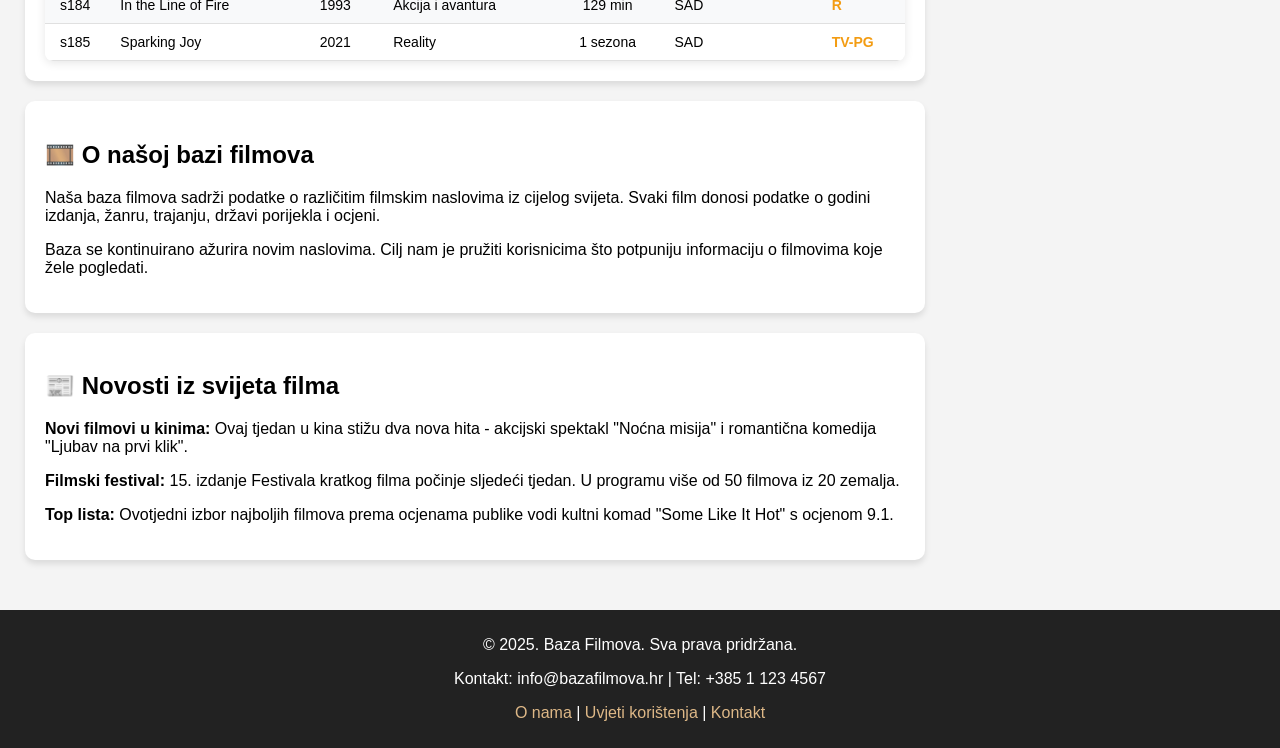
==== commit e1f446f3: "Update index.html" ====
--- a/index.html
+++ b/index.html
@@ -47,63 +47,79 @@
     </nav>
 
     <main>
-        <!-- Sekcija s popisom filmova -->
-        <section aria-labelledby="filmovi">
-            <h2 id="filmovi">📽️ Popis Filmova</h2>
-            <div class="table-container">
-                <table>
-                    <caption>Tablica filmova s osnovnim podacima</caption>
-                    <thead>
-                        <tr>
-                            <th>ID</th>
-                            <th>Naslov</th>
-                            <th>Godina</th>
-                            <th>Žanr</th>
-                            <th>Trajanje</th>
-                            <th>Država</th>
-                            <th>Ocjena</th>
-                        </tr>
-                    </thead>
-                    <tbody>
-                        <tr><td>2</td><td>Bugs Bunny's Third Movie</td><td>1982</td><td>Animacija</td><td>76</td><td>SAD</td><td>7.7</td></tr>
-                        <tr><td>3</td><td>18 anni tra una settimana</td><td>1991</td><td>Drama</td><td>98</td><td>Italija</td><td>6.5</td></tr>
-                        <tr><td>17</td><td>Ride a Wild Pony</td><td>1976</td><td>Romantični</td><td>91</td><td>SAD</td><td>5.7</td></tr>
-                        <tr><td>18</td><td>Diner</td><td>1982</td><td>Komedija</td><td>95</td><td>SAD</td><td>7.0</td></tr>
-                        <tr><td>20</td><td>A che servono questi quattrini?</td><td>1942</td><td>Komedija</td><td>85</td><td>Italija</td><td>5.9</td></tr>
-                        <tr><td>22</td><td>A ciascuno il suo</td><td>1967</td><td>Drama</td><td>93</td><td>Italija</td><td>7.6</td></tr>
-                        <tr><td>23</td><td>Dead-Bang</td><td>1989</td><td>Krimić</td><td>109</td><td>SAD</td><td>6.0</td></tr>
-                        <tr><td>24</td><td>A... come assassino</td><td>1966</td><td>Triler</td><td>80</td><td>Italija</td><td>5.2</td></tr>
-                        <tr><td>26</td><td>At Close Range</td><td>1986</td><td>Drama</td><td>115</td><td>SAD</td><td>7.5</td></tr>
-                        <tr><td>30</td><td>A Ghentar si muore facile</td><td>1968</td><td>Avantura</td><td>101</td><td>Italija</td><td>4.8</td></tr>
-                        <tr><td>32</td><td>Sleeping with the Enemy</td><td>1990</td><td>Drama</td><td>96</td><td>SAD</td><td>5.0</td></tr>
-                        <tr><td>34</td><td>In Bed With Madonna</td><td>1990</td><td>Dokumentarni</td><td>111</td><td>SAD</td><td>5.3</td></tr>
-                        <tr><td>36</td><td>Bowery at Midnight</td><td>1942</td><td>Horor</td><td>62</td><td>SAD</td><td>5.1</td></tr>
-                        <tr><td>37</td><td>A mezzanotte va la ronda del piacere</td><td>1975</td><td>Komedija</td><td>100</td><td>Italija</td><td>5.8</td></tr>
-                        <tr><td>38</td><td>Mr. Majestyk</td><td>1974</td><td>Akcija</td><td>105</td><td>SAD</td><td>6.2</td></tr>
-                        <tr><td>45</td><td>Warning Sign</td><td>1985</td><td>Akcija</td><td>99</td><td>SAD</td><td>4.8</td></tr>
-                        <tr><td>47</td><td>About Last Night</td><td>1986</td><td>Komedija</td><td>113</td><td>SAD</td><td>5.9</td></tr>
-                        <tr><td>49</td><td>Fail-Safe</td><td>1964</td><td>Drama</td><td>110</td><td>SAD</td><td>8.2</td></tr>
-                        <tr><td>51</td><td>Some Like It Hot</td><td>1959</td><td>Komedija</td><td>120</td><td>SAD</td><td>9.1</td></tr>
-                    </tbody>
-                </table>
-            </div>
-        </section>
+        <div class="main-wrapper">
+            <!-- Sekcija s popisom filmova -->
+            <section aria-labelledby="filmovi">
+                <h2 id="filmovi">📽️ Popis Filmova</h2>
+                <div class="table-container">
+                    <table>
+                        <caption>Tablica filmova s osnovnim podacima</caption>
+                        <thead>
+                            <tr>
+                                <th>ID</th>
+                                <th>Naslov</th>
+                                <th>Godina</th>
+                                <th>Žanr</th>
+                                <th>Trajanje</th>
+                                <th>Država</th>
+                                <th>Ocjena</th>
+                            </tr>
+                        </thead>
+                        <tbody>
+                            <tr><td>s155</td><td>Kuroko's Basketball</td><td>2015</td><td>Anime serija</td><td>3 sezone</td><td>Japan</td><td>TV-MA</td></tr>
+                            <tr><td>s156</td><td>Labyrinth</td><td>1986</td><td>Akcija i avantura</td><td>101 min</td><td>Ujedinjeno Kraljevstvo / SAD</td><td>PG</td></tr>
+                            <tr><td>s157</td><td>Letters to Juliet</td><td>2010</td><td>Komedije</td><td>105 min</td><td>SAD</td><td>PG</td></tr>
+                            <tr><td>s158</td><td>Level 16</td><td>2018</td><td>Znanstvena fantastika i fantastika</td><td>102 min</td><td>Kanada</td><td>TV-14</td></tr>
+                            <tr><td>s159</td><td>Love Don't Cost a Thing</td><td>2003</td><td>Komedije</td><td>101 min</td><td>SAD</td><td>PG-13</td></tr>
+                            <tr><td>s160</td><td>Love in a Puff</td><td>2010</td><td>Komedije</td><td>103 min</td><td>Hong Kong</td><td>TV-MA</td></tr>
+                            <tr><td>s161</td><td>Major Dad</td><td>1992</td><td>Komedije</td><td>4 sezone</td><td>SAD</td><td>TV-PG</td></tr>
+                            <tr><td>s162</td><td>Mars Attacks!</td><td>1996</td><td>Komedije</td><td>106 min</td><td>SAD</td><td>PG-13</td></tr>
+                            <tr><td>s163</td><td>Marshall</td><td>2017</td><td>Drame</td><td>118 min</td><td>SAD / Kina / Hong Kong</td><td>PG-13</td></tr>
+                            <tr><td>s164</td><td>My Boss's Daughter</td><td>2003</td><td>Komedije</td><td>86 min</td><td>SAD</td><td>R</td></tr>
+                            <tr><td>s165</td><td>Mystery Men</td><td>1999</td><td>Akcija i avantura</td><td>121 min</td><td>SAD</td><td>PG-13</td></tr>
+                            <tr><td>s166</td><td>Oldsters</td><td>2019</td><td>Krimi serije</td><td>1 sezona</td><td>Čile</td><td>TV-MA</td></tr>
+                            <tr><td>s167</td><td>Once Upon a Time in America</td><td>1984</td><td>Klasici</td><td>229 min</td><td>Italija / SAD</td><td>R</td></tr>
+                            <tr><td>s168</td><td>Open Season 2</td><td>2008</td><td>Obiteljski filmovi</td><td>76 min</td><td>SAD / Kanada</td><td>PG</td></tr>
+                            <tr><td>s169</td><td>Osmosis Jones</td><td>2001</td><td>Akcija i avantura</td><td>95 min</td><td>SAD</td><td>PG</td></tr>
+                            <tr><td>s170</td><td>Poseidon</td><td>2006</td><td>Akcija i avantura</td><td>98 min</td><td>SAD</td><td>PG-13</td></tr>
+                            <tr><td>s171</td><td>Rhyme & Reason</td><td>1997</td><td>Dokumentarci</td><td>89 min</td><td>SAD</td><td>R</td></tr>
+                            <tr><td>s172</td><td>Same Kind of Different as Me</td><td>2017</td><td>Drame</td><td>120 min</td><td>SAD</td><td>PG-13</td></tr>
+                            <tr><td>s173</td><td>School of Rock</td><td>2003</td><td>Komedije</td><td>110 min</td><td>SAD / Njemačka</td><td>PG-13</td></tr>
+                            <tr><td>s174</td><td>Snervous Tyler Oakley</td><td>2015</td><td>Dokumentarci</td><td>83 min</td><td>SAD</td><td>PG-13</td></tr>
+                            <tr><td>s175</td><td>Tears of the Sun</td><td>2003</td><td>Akcija i avantura</td><td>121 min</td><td>SAD</td><td>R</td></tr>
+                            <tr><td>s176</td><td>The Blue Lagoon</td><td>1980</td><td>Drame</td><td>105 min</td><td>SAD</td><td>R</td></tr>
+                            <tr><td>s177</td><td>The Golden Child</td><td>1986</td><td>Akcija i avantura</td><td>94 min</td><td>SAD</td><td>PG-13</td></tr>
+                            <tr><td>s178</td><td>The Guns of Navarone</td><td>1961</td><td>Akcija i avantura</td><td>156 min</td><td>Ujedinjeno Kraljevstvo / SAD</td><td>TV-14</td></tr>
+                            <tr><td>s179</td><td>The Interview</td><td>2014</td><td>Akcija i avantura</td><td>112 min</td><td>SAD</td><td>R</td></tr>
+                            <tr><td>s180</td><td>The Nutty Professor</td><td>1996</td><td>Komedije</td><td>95 min</td><td>SAD</td><td>PG-13</td></tr>
+                            <tr><td>s181</td><td>The Nutty Professor II: The Klumps</td><td>2000</td><td>Komedije</td><td>107 min</td><td>SAD</td><td>PG-13</td></tr>
+                            <tr><td>s182</td><td>Turning Point: 9/11 and the War on Terror</td><td>2021</td><td>Dokumentarne serije</td><td>1 sezona</td><td>SAD</td><td>TV-14</td></tr>
+                            <tr><td>s183</td><td>Welcome Home Roscoe Jenkins</td><td>2008</td><td>Komedije</td><td>114 min</td><td>SAD</td><td>PG-13</td></tr>
+                            <tr><td>s184</td><td>In the Line of Fire</td><td>1993</td><td>Akcija i avantura</td><td>129 min</td><td>SAD</td><td>R</td></tr>
+                            <tr><td>s185</td><td>Sparking Joy</td><td>2021</td><td>Reality</td><td>1 sezona</td><td>SAD</td><td>TV-PG</td></tr>
+                        </tbody>
 
-        <!-- Glavna sekcija s opisom baze filmova -->
-        <section aria-labelledby="glavna-sekcija">
-            <h2 id="glavna-sekcija">🎞️ O našoj bazi filmova</h2>
-            <p>Naša baza filmova sadrži podatke o različitim filmskim naslovima iz cijelog svijeta. Svaki film donosi podatke o godini izdanja, žanru, trajanju, državi porijekla i ocjeni.</p>
-            <p>Baza se kontinuirano ažurira novim naslovima. Cilj nam je pružiti korisnicima što potpuniju informaciju o filmovima koje žele pogledati.</p>
-        </section>
 
-        <!-- Article s novostima iz svijeta filma -->
-        <article aria-labelledby="vijesti">
-            <h2 id="vijesti">📰 Novosti iz svijeta filma</h2>
-            <p><strong>Novi filmovi u kinima:</strong> Ovaj tjedan u kina stižu dva nova hita - akcijski spektakl "Noćna misija" i romantična komedija "Ljubav na prvi klik".</p>
-            <p><strong>Filmski festival:</strong> 15. izdanje Festivala kratkog filma počinje sljedeći tjedan. U programu više od 50 filmova iz 20 zemalja.</p>
-            <p><strong>Top lista:</strong> Ovotjedni izbor najboljih filmova prema ocjenama publike vodi kultni komad "Some Like It Hot" s ocjenom 9.1.</p>
-        </article>
 
+                    </table>
+                </div>
+            </section>
+
+            <!-- Glavna sekcija s opisom baze filmova -->
+            <section aria-labelledby="glavna-sekcija">
+                <h2 id="glavna-sekcija">🎞️ O našoj bazi filmova</h2>
+                <p>Naša baza filmova sadrži podatke o različitim filmskim naslovima iz cijelog svijeta. Svaki film donosi podatke o godini izdanja, žanru, trajanju, državi porijekla i ocjeni.</p>
+                <p>Baza se kontinuirano ažurira novim naslovima. Cilj nam je pružiti korisnicima što potpuniju informaciju o filmovima koje žele pogledati.</p>
+            </section>
+
+            <!-- Article s novostima iz svijeta filma -->
+            <article aria-labelledby="vijesti">
+                <h2 id="vijesti">📰 Novosti iz svijeta filma</h2>
+                <p><strong>Novi filmovi u kinima:</strong> Ovaj tjedan u kina stižu dva nova hita - akcijski spektakl "Noćna misija" i romantična komedija "Ljubav na prvi klik".</p>
+                <p><strong>Filmski festival:</strong> 15. izdanje Festivala kratkog filma počinje sljedeći tjedan. U programu više od 50 filmova iz 20 zemalja.</p>
+                <p><strong>Top lista:</strong> Ovotjedni izbor najboljih filmova prema ocjenama publike vodi kultni komad "Some Like It Hot" s ocjenom 9.1.</p>
+            </article>
+        </div>
 			<div class="sidebars">
 		        <!-- Aside s filmom tjedna -->
 		        <aside aria-label="Film tjedna">
--- a/styles/style.css
+++ b/styles/style.css
@@ -7,13 +7,14 @@
     text-align: center;
 }
 
-/* Header i navigacija */
+/* Header */
 header {
     background: #222;
     color: white;
     padding: 20px;
 }
 
+/* Navigacija */
 .nav-menu {
     list-style: none;
     background-color: #222;
@@ -77,122 +78,65 @@
     transform: translateY(0);
 }
 
-/* Glavni sadržaj */
-.content {
-    padding: 40px;
-    max-width: 900px;
-    margin: auto;
-    background: white;
-    margin-top: 20px;
-    border-radius: 10px;
-    box-shadow: 0px 4px 6px rgba(0, 0, 0, 0.1);
-}
-
-/* Flex layout za sadržaj + aside */
-.page-layout {
+/* ========================= */
+/* GLAVNI LAYOUT — FLEXBOX   */
+/* ========================= */
+
+main {
     display: flex;
     justify-content: center;
     align-items: flex-start;
     gap: 30px;
-    margin-top: 30px;
-}
-
-/* Aside stilovi */
-aside {
+    padding: 20px;
+    box-sizing: border-box;
+}
+
+/* Lijeva kolona — wrapper */
+.main-wrapper {
+    flex: 1;
+    max-width: 900px;
+    display: flex;
+    flex-direction: column; /* sve ide jedno ispod drugog */
+    gap: 20px;
+}
+
+/* Kartice u lijevoj koloni */
+.main-wrapper section,
+.main-wrapper article {
     background: white;
     padding: 20px;
-    width: 280px;
     border-radius: 10px;
     box-shadow: 0px 4px 6px rgba(0, 0, 0, 0.1);
     text-align: left;
 }
 
+/* Desna kolona — asideovi */
+.sidebars {
+    flex: 0 0 300px;
+    display: flex;
+    flex-direction: column;
+    gap: 20px;
+}
+
+.sidebars aside {
+    background: white;
+    padding: 20px;
+    border-radius: 10px;
+    box-shadow: 0px 4px 6px rgba(0, 0, 0, 0.1);
+    text-align: left;
+}
+
 /* Video container */
 .video-container iframe {
     border-radius: 10px;
 }
 
-/* Flexbox za podatke */
-.data-container {
-    display: flex;
-    justify-content: space-around;
-    align-items: center;
-    flex-wrap: wrap;
-    margin-top: 20px;
-}
-
-/* Kružni grafikon */
-.pie-chart {
-    width: 150px;
-    height: 150px;
-    border-radius: 50%;
-    background: conic-gradient(
-        #3498db 0% 40%,
-        #2ecc71 40% 75%,
-        #f1c40f 75% 100%
-    );
-    margin: 0 auto;
-}
-
-/* Analiza sekcija */
-.analysis-flex {
-    display: flex;
-    justify-content: space-around;
-    flex-wrap: nowrap;
-    gap: 20px;
-    margin-top: 20px;
-}
-
-.analysis-box {
-    background: #e3e3e3;
-    padding: 20px;
-    border-radius: 8px;
-    box-shadow: 0px 2px 4px rgba(0, 0, 0, 0.1);
-    flex: 1;
-    min-width: 250px;
-    max-width: 300px;
-}
-
-/* Kontakt forma */
-.form-flex {
-    display: flex;
-    flex-direction: column;
-    gap: 10px;
-    align-items: center;
-}
-
-input, button {
-    width: 80%;
-    padding: 10px;
-    border: 1px solid #ccc;
-    border-radius: 5px;
-}
-
-button {
-    background-color: #3498db;
-    color: white;
-    border: none;
-    cursor: pointer;
-    width: 50%;
-}
-
-button:hover {
-    background-color: #2980b9;
-}
-
-/* Footer */
-footer {
-    margin-top: 30px;
-    padding: 10px;
-    background: #222;
-    color: white;
-}
-
-/* ==================== TABLICA ==================== */
+/* ========================= */
+/* TABLICA                   */
+/* ========================= */
 
 .table-container {
     overflow-x: auto;
-    margin: 20px 0;
     border-radius: 8px;
     box-shadow: 0 2px 10px rgba(0, 0, 0, 0.1);
 }
@@ -257,7 +201,9 @@
     font-variant: small-caps;
 }
 
-/* ==================== SLIKE ==================== */
+/* ========================= */
+/* SLIKE                     */
+/* ========================= */
 
 .film-figure {
     margin: 0;
@@ -303,37 +249,47 @@
     outline-offset: 2px;
 }
 
-/* ==================== RESPONZIVNOST ==================== */
-
-@media (max-width: 768px) {
-
-    /* Navigacija */
-    .nav-menu {
+/* ========================= */
+/* FOOTER                    */
+/* ========================= */
+
+footer {
+    margin-top: 30px;
+    padding: 10px;
+    background: #222;
+    color: white;
+}
+
+footer a {
+    color: burlywood;
+    text-decoration: none;
+}
+
+/* ========================= */
+/* MOBILNA VERZIJA           */
+/* ========================= */
+
+@media (max-width: 900px) {
+
+    main {
         flex-direction: column;
         align-items: center;
-        gap: 10px;
-    }
-
-    .dropdown-menu {
-        position: static;
-        opacity: 1;
-        visibility: visible;
-        transform: none;
-        background: #444;
-        margin-top: 5px;
-        display: none;
-    }
-
-    .dropdown:focus-within .dropdown-menu,
-    .dropdown.active .dropdown-menu {
-        display: block;
-    }
-
-    .dropdown-menu a {
-        padding-left: 30px;
-    }
-
-    /* Tablica */
+    }
+
+    .main-wrapper {
+        max-width: 100%;
+    }
+
+    .sidebars {
+        width: 100%;
+        max-width: 600px;
+        margin-top: 20px;
+    }
+
+    .sidebars aside {
+        width: 100%;
+    }
+
     table {
         font-size: 12px;
     }
@@ -341,15 +297,4 @@
     th, td {
         padding: 8px 10px;
     }
-
-    /* ASIDE ispod sadržaja */
-    .page-layout {
-        flex-direction: column;
-        align-items: center;
-    }
-
-    aside {
-        width: 100%;
-        max-width: 500px;
-    }
-}
+}
